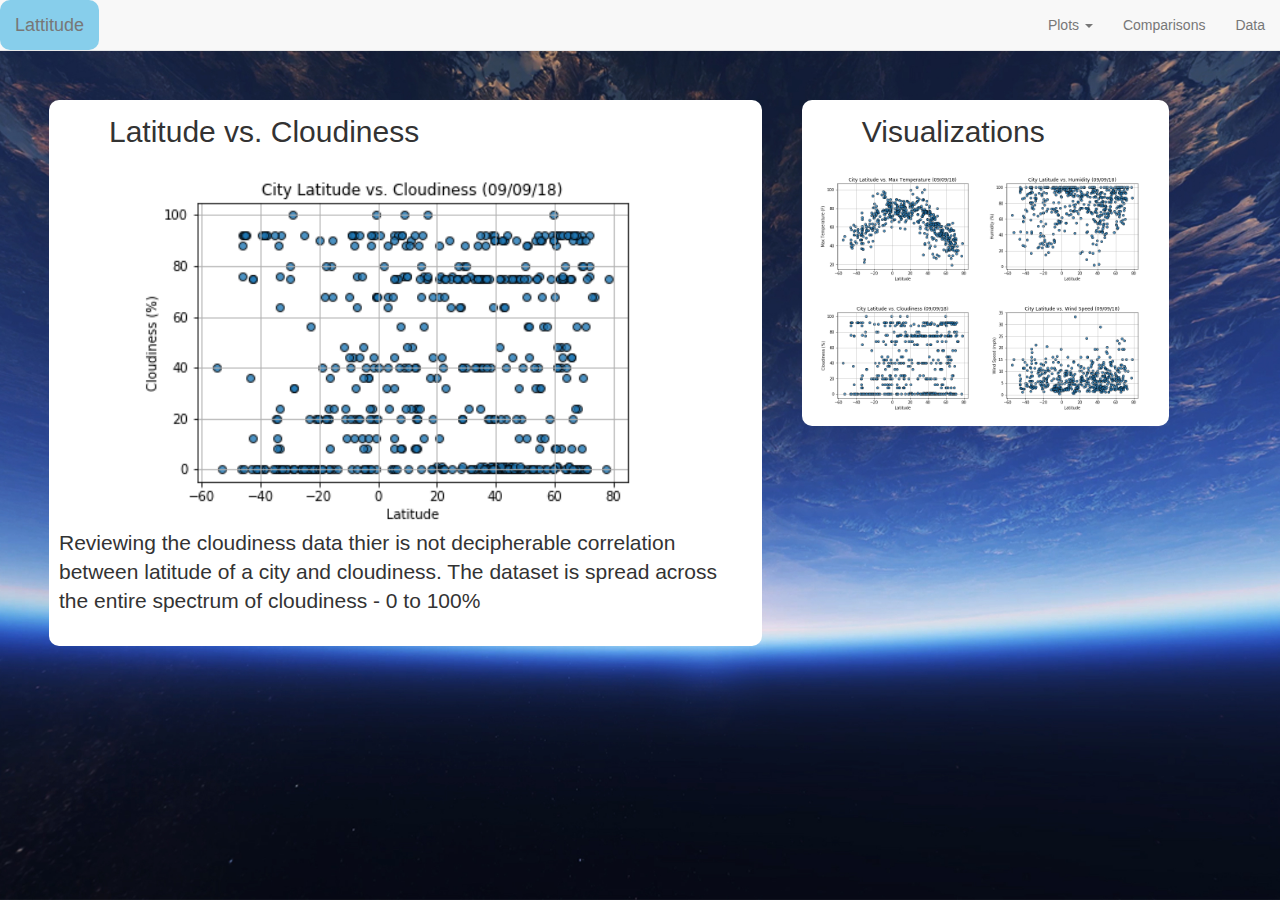
==== cloudiness.html @ fe6bdf4a "commit" ====
<!DOCTYPE html>
<html lang="en">
<head>
  <meta charset="UTF-8">
  <title>Lattiude - A not so fair weather story...</title>
  <link rel="stylesheet" href="https://maxcdn.bootstrapcdn.com/bootstrap/3.3.7/css/bootstrap.min.css" integrity="sha384-BVYiiSIFeK1dGmJRAkycuHAHRg32OmUcww7on3RYdg4Va+PmSTsz/K68vbdEjh4u" crossorigin="anonymous">
  <script src="https://code.jquery.com/jquery-3.3.1.slim.min.js" integrity="sha384-q8i/X+965DzO0rT7abK41JStQIAqVgRVzpbzo5smXKp4YfRvH+8abtTE1Pi6jizo" crossorigin="anonymous"></script>
  <script src="https://cdnjs.cloudflare.com/ajax/libs/popper.js/1.14.3/umd/popper.min.js" integrity="sha384-ZMP7rVo3mIykV+2+9J3UJ46jBk0WLaUAdn689aCwoqbBJiSnjAK/l8WvCWPIPm49" crossorigin="anonymous"></script>
  <script src="https://stackpath.bootstrapcdn.com/bootstrap/4.1.3/js/bootstrap.min.js" integrity="sha384-ChfqqxuZUCnJSK3+MXmPNIyE6ZbWh2IMqE241rYiqJxyMiZ6OW/JmZQ5stwEULTy" crossorigin="anonymous"></script>
  <link rel="stylesheet" type="text/css" href="style.css">
</head>
<body class="bg">
    <nav class="navbar navbar-default navbar-fixed-top" data-toggle="collapse" data-target=".navbar-collapse">
        <div class="container-fluid">
          <div class="navbar-header">
            <button type="button" class="navbar-toggle" data-toggle="collapse">
            <span class="sr-only">Toggle navigation</span>
            <span class="icon-bar"></span>
            <span class="icon-bar"></span>
            <span class="icon-bar"></span>
            </button>
            <a class="navbar-brand" href="index.html">Lattitude</a>
          </div>
          
          <div class="navbar-collapse collapse">
            <ul class="nav navbar-nav navbar-right">
                  <li class="dropdown">
                    <a class="dropdown-toggle" data-toggle="dropdown" role="button" aria-haspopup="true" aria-expanded="false">Plots <span class="caret"></span></a>
                    <ul class="dropdown-menu" role="navigation">
                      <li><a href="maxtemp.html">Max Temp</a></li>
                      <li><a href="humidity.html">Humidity</a></li>
                      <li><a href="cloudiness.html">Cloudiness</a></li>
                      <li><a href="wind.html">Wind Speed</a></li>
                      <li role="separator" class="divider"></li>
                      <li><a href="#">Separated link</a></li>
                    </ul>
                  </li>
              <li><a href="comparisons.html">Comparisons</a></li>
              <li><a href="data.html">Data</a></li>
            </ul>
          </div>
        </div>
      </nav>
      <div class="container-fluid">
          <div class="row">
            <div class="col-md-7 joey">
              <h2>Latitude vs. Cloudiness</h2>
              <img class="media-object center" src="output_data/cloud.png" alt="Cloudiness">
              <p class="lead">
               Reviewing the cloudiness data thier is not decipherable correlation between latitude of a city and cloudiness.  The dataset is spread across the entire
               spectrum of cloudiness - 0 to 100%
              </p>
            </div>
  
            <div class="col-md-4">
              <div class="container-fluid joey">

              <h2>Visualizations</h2>
                <div class="row">
                    <div class="column">
                    <a href="maxtemp.html">
                      <img src="output_data/maxtemp.png" style="width:100%">
                    </a>
                  </div>
                  <div class="column">
                    <a href="humidity.html">
                      <img src="output_data/humidity.png" style="width:100%">
                    </a>
                  </div>  
                  <div class="column">
                    <a href="cloudiness.html">
                      <img src="output_data/cloud.png" style="width:100%">
                    </a>
                  </div>
                  <div class="column">
                    <a href="wind.html">
                      <img src="output_data/wind.png" style="width:100%">
                    </a>
                  </div>
                </div>
              </div>
            </div>
          </div>
        </div>
    
</body>
</html>
---- style.css ----
body { 
    padding-top: 100px;
    padding-right: 10px;
    padding-left: 10px;
    background: black;
    font-family: 'Trebuchet MS', 'Lucida Sans Unicode', 'Lucida Grande', 'Lucida Sans', Arial, sans-serif;
    height: 100%;
}
html {
    height: 100%;
}
.bg {
    background-image: url("resources/earth.jpg");
    height: 100%;
    background-position: center;
    background-repeat: no-repeat;
    background-size: cover;
}
h2 {
    margin-top: 5px;
    text-align: left;
    padding-left: 50px
}
tr:nth-child(even) {background-color: #f2f2f2;}
tr:nth-child(odd) {background-color: #b6b3b3;}
.navbar-brand{
    background: skyblue;
    border-radius: 10px;
    border: 2px;
    border-color: black;
}
.joey {
    background: white;
    padding: 10px;
    margin-left: 20px;
    margin-right: 20px;
    margin-bottom: 40px;
    border-radius: 10px;

}
.row {
    display: -ms-flexbox; /*IE10*/
    display: flex;
    -ms-flex-wrap: wrap; /*IE10*/
    flex-wrap: wrap;
    padding: 0 4px;
    margin: 0px;
}

/* Create four equal columns that sits next to each other */
.column {
    -ms-flex: 50%; /* IE10 */
    flex: 50%;
    max-width: 50%;
    padding: 4px 0px;
}

.column img {
    margin-top: 8px;
    vertical-align: middle;
}
.center {
    display: block;
    margin-left: auto;
    margin-right: auto;
    width: 80%;
    
}
.col-md-4 {
    padding-left: 0px;
    padding-right: 0px;
}


/* Responsive layout - makes the four columns next to each other */
@media screen and (max-width: 1000px) {
    .column {
        -ms-flex: 25%;
        flex: 25%;
        max-width: 25%;
    }
}
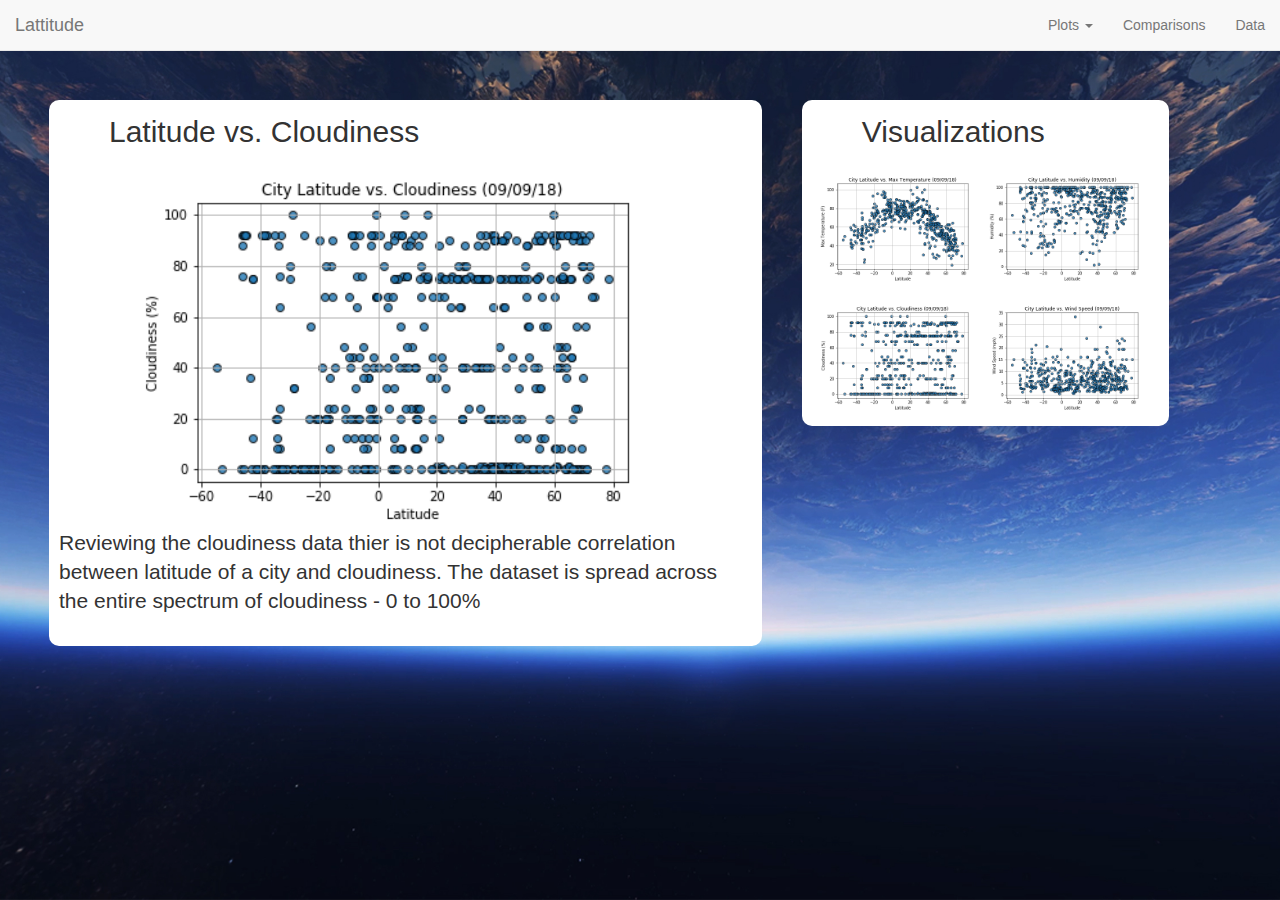
==== commit cf1c65b7: "Final Push" ====
--- a/cloudiness.html
+++ b/cloudiness.html
@@ -31,8 +31,6 @@
                       <li><a href="humidity.html">Humidity</a></li>
                       <li><a href="cloudiness.html">Cloudiness</a></li>
                       <li><a href="wind.html">Wind Speed</a></li>
-                      <li role="separator" class="divider"></li>
-                      <li><a href="#">Separated link</a></li>
                     </ul>
                   </li>
               <li><a href="comparisons.html">Comparisons</a></li>
--- a/style.css
+++ b/style.css
@@ -21,10 +21,9 @@
     text-align: left;
     padding-left: 50px
 }
-tr:nth-child(even) {background-color: #f2f2f2;}
-tr:nth-child(odd) {background-color: #b6b3b3;}
+tr:nth-child(even) {background-color: #94abaf;}
+tr:nth-child(odd) {background-color: #dad8d8;}
 .navbar-brand{
-    background: skyblue;
     border-radius: 10px;
     border: 2px;
     border-color: black;
@@ -37,6 +36,10 @@
     margin-bottom: 40px;
     border-radius: 10px;
 
+}
+.viz {
+    border-radius: 20px;
+    margin-bottom: 30px;
 }
 .row {
     display: -ms-flexbox; /*IE10*/
